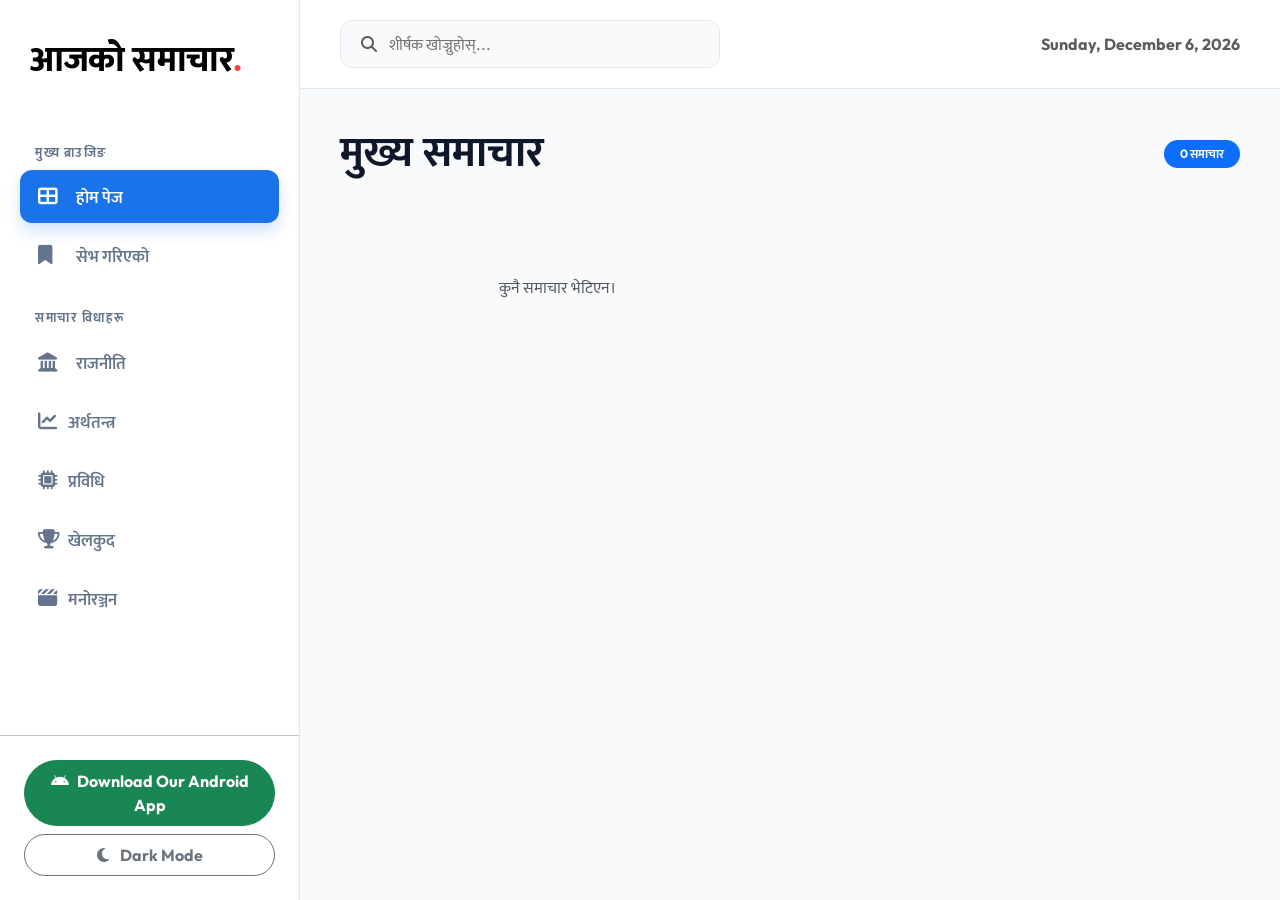
==== index.html @ b2e9e097 "Update index.html" ====
<!DOCTYPE html>
<html lang="ne" data-theme="light">
<head>
    <meta charset="UTF-8" />
    <meta name="viewport" content="width=device-width, initial-scale=1.0" />
    <title>आजको समाचार | Web Version</title>
    
    <link href="https://cdn.jsdelivr.net/npm/bootstrap@5.3.0/dist/css/bootstrap.min.css" rel="stylesheet" />
    <link href="https://fonts.googleapis.com/css2?family=Mukta:wght@400;600;700;800&family=Outfit:wght@400;500;600;700&display=swap" rel="stylesheet" />
    <link rel="stylesheet" href="https://cdnjs.cloudflare.com/ajax/libs/font-awesome/6.4.0/css/all.min.css" />
    <link rel="icon" type="image/x-icon" href="https://raw.githubusercontent.com/ayushacharya05/aajakosamachar/main/images/icon.png">

    <style>
        :root {
            --primary: #1a73e8;
            --primary-light: rgba(26, 115, 232, 0.08);
            --sidebar-bg: #ffffff;
            --main-bg: #f8fafc;
            --text-main: #0f172a;
            --text-muted: #64748b;
            --brand-color: #000000; /* आजको समाचार Black */
            --border-color: #e2e8f0;
            --sidebar-width: 300px;
            --card-bg: #ffffff;
        }

        [data-theme="dark"] {
            --sidebar-bg: #0f172a;
            --main-bg: #020617;
            --text-main: #f8fafc;
            --text-muted: #94a3b8;
            --brand-color: #ffffff;
            --border-color: #1e293b;
            --card-bg: #1e293b;
            --primary-light: rgba(38, 132, 255, 0.15);
        }

        body { 
            font-family: 'Outfit', 'Mukta', sans-serif; 
            background: var(--main-bg); 
            color: var(--text-main);
            margin: 0; 
            display: flex; 
            height: 100vh; 
            overflow: hidden;
        }

        /* --- MODERN SIDEBAR --- */
        .pc-sidebar {
            width: var(--sidebar-width);
            background: var(--sidebar-bg);
            border-right: 1px solid var(--border-color);
            display: flex;
            flex-direction: column;
            z-index: 1000;
            transition: all 0.3s cubic-bezier(0.4, 0, 0.2, 1);
        }

        .sidebar-header { 
            padding: 35px 30px 25px 30px; 
        }

        .brand-name { 
            font-family: 'Mukta', sans-serif; 
            font-weight: 800; 
            font-size: 2.2rem; 
            color: var(--brand-color); 
            text-decoration: none !important;
            display: inline-block;
            letter-spacing: -0.5px;
            transition: color 0.3s;
        }
        .brand-name span {
            color: #ef4444;
        }

        .nav-scroll { 
            flex-grow: 1; 
            overflow-y: auto; 
            padding: 10px 20px;
        }

        .menu-label { 
            padding: 20px 15px 8px; 
            font-size: 0.8rem; 
            text-transform: uppercase; 
            letter-spacing: 1.5px; 
            color: var(--text-muted); 
            font-weight: 700; 
        }

        .nav-link-custom { 
            padding: 14px 18px; 
            margin-bottom: 6px;
            color: var(--text-muted); 
            text-decoration: none !important;
            display: flex; 
            align-items: center; 
            font-weight: 600; 
            font-size: 1.05rem; 
            border-radius: 12px;
            transition: all 0.2s ease;
            cursor: pointer;
        }

        .nav-link-custom i { 
            width: 30px; 
            font-size: 1.2rem; 
            transition: transform 0.2s;
        }

        .nav-link-custom:hover { 
            background: var(--primary-light); 
            color: var(--primary); 
        }
        .nav-link-custom:hover i {
            transform: translateX(3px);
        }

        .nav-link-custom.active { 
            background: var(--primary); 
            color: white !important; 
            box-shadow: 0 8px 16px rgba(26, 115, 232, 0.2);
        }

        /* --- MAIN CONTENT --- */
        .main-wrapper { 
            flex-grow: 1; 
            display: flex; 
            flex-direction: column; 
            height: 100vh;
            overflow: hidden;
        }

        .top-header {
            padding: 20px 40px;
            background: var(--sidebar-bg);
            border-bottom: 1px solid var(--border-color);
            display: flex;
            justify-content: space-between;
            align-items: center;
        }

        .search-bar {
            background: var(--main-bg);
            border: 1px solid var(--border-color);
            border-radius: 12px;
            padding: 10px 20px;
            width: 380px;
            display: flex;
            align-items: center;
            transition: all 0.2s;
        }
        .search-bar:focus-within {
            border-color: var(--primary);
            box-shadow: 0 0 0 3px var(--primary-light);
        }
        .search-bar input {
            border: none; background: transparent; outline: none; width: 100%; margin-left: 10px; color: var(--text-main);
        }

        .scroll-content { 
            padding: 40px; 
            overflow-y: auto; 
            scroll-behavior: smooth;
        }

        .news-grid { 
            display: grid; 
            grid-template-columns: repeat(auto-fill, minmax(320px, 1fr)); 
            gap: 30px; 
        }

        /* --- PREMIUM CARDS WITH EQUAL HEIGHT & IMAGE PLACEHOLDER --- */
        .news-card { 
            background: var(--card-bg); 
            border-radius: 20px; 
            overflow: hidden;
            border: 1px solid var(--border-color); 
            transition: all 0.3s cubic-bezier(0.4, 0, 0.2, 1); 
            cursor: pointer;
            height: 100%; 
            display: flex; 
            flex-direction: column;
            box-shadow: 0 2px 4px rgba(0,0,0,0.02);
        }
        .news-card:hover { 
            transform: translateY(-6px); 
            box-shadow: 0 15px 30px rgba(0,0,0,0.08); 
            border-color: var(--primary);
        }
        
        .card-img-container {
            width: 100%;
            height: 210px;
            overflow: hidden;
            background: #e2e8f0;
            display: flex;
            align-items: center;
            justify-content: center;
        }
        .card-img { 
            width: 100%; 
            height: 100%; 
            object-fit: cover; 
            transition: transform 0.5s; 
        }
        .news-card:hover .card-img { 
            transform: scale(1.03); 
        }
        
        .card-body { 
            padding: 22px; 
            flex-grow: 1; 
            display: flex; 
            flex-direction: column; 
        }
        .source-badge { 
            font-size: 0.75rem; 
            font-weight: 800; 
            color: var(--primary); 
            margin-bottom: 12px; 
            text-transform: uppercase; 
            letter-spacing: 0.5px; 
        }
        .news-title { 
            font-family: 'Mukta'; 
            font-size: 1.3rem; 
            font-weight: 700; 
            line-height: 1.45; 
            color: var(--text-main); 
            margin-bottom: 15px;
        }

        /* --- READER OVERLAY --- */
        .reader-overlay {
            position: fixed; inset: 0; background: rgba(15, 23, 42, 0.6); 
            backdrop-filter: blur(12px); z-index: 2000;
            display: none; align-items: center; justify-content: center; padding: 20px;
        }
        .reader-overlay.active { display: flex; }
        .reader-window {
            background: var(--sidebar-bg); width: 100%; max-width: 850px;
            max-height: 85vh; border-radius: 24px; overflow-y: auto; padding: 45px;
            position: relative; box-shadow: 0 25px 50px -12px rgba(0, 0, 0, 0.25);
            animation: popUp 0.3s cubic-bezier(0.34, 1.56, 0.64, 1);
        }
        @keyframes popUp { from { opacity: 0; transform: scale(0.95) translateY(10px); } to { opacity: 1; transform: scale(1) translateY(0); } }
        
        .close-reader { 
            position: absolute; top: 25px; right: 25px; border: none; 
            background: var(--main-bg); color: var(--text-main); border-radius: 50%; 
            width: 40px; height: 40px; font-size: 1.1rem; display: flex; align-items: center; justify-content: center;
            transition: 0.2s;
        }
        .close-reader:hover { background: #ef4444; color: white; }

        /* Styling for custom modal content */
        .custom-modal-content {
            background: var(--sidebar-bg);
            color: var(--text-main);
            border: 1px solid var(--border-color);
            border-radius: 24px;
        }

        @media (max-width: 1024px) {
            .pc-sidebar { width: 90px; }
            .nav-text, .menu-label, .brand-name, .sidebar-header span, .btn-text-hide { display: none; }
            .nav-link-custom { justify-content: center; padding: 18px; margin: 10px; }
            .nav-link-custom i { margin: 0; width: auto; font-size: 1.4rem; }
            .sidebar-header { padding: 30px 10px; text-align: center; }
            .app-download-btn { padding: 12px 0 !important; width: 50px !important; margin: 0 auto 10px auto !important; display: flex; justify-content: center; align-items: center; }
            .app-download-btn i { margin: 0 !important; }
        }

        @media (min-width: 1025px) {
            .mobile-app-download {
                display: block; /* Ensures download section stays visible in sidebar for desktops too */
            }
        }
    </style>
</head>
<body>

    <aside class="pc-sidebar">
        <div class="sidebar-header">
            <a href="#" class="brand-name">आजको समाचार<span>.</span></a>
        </div>
                
        <div class="nav-scroll">
            <div class="menu-label">मुख्य ब्राउजिङ</div>
            <a class="nav-link-custom active" onclick="filterBy('All', this)">
                <i class="fas fa-th-large me-2"></i> <span class="nav-text">होम पेज</span>
            </a>
            <a class="nav-link-custom" onclick="filterBy('Taaja', this)" style="display: none;">
                <i class="fas fa-fire me-2"></i> <span class="nav-text">ताजा समाचार</span>
            </a>
            <a class="nav-link-custom" onclick="showSaved(this)">
                <i class="fas fa-bookmark me-2"></i> <span class="nav-text">सेभ गरिएको</span>
            </a>
                        
            <div class="menu-label">समाचार विधाहरू</div>
            <a class="nav-link-custom" onclick="filterBy('Politics', this)">
                <i class="fas fa-landmark me-2"></i> <span class="nav-text">राजनीति</span>
            </a>
            <a class="nav-link-custom" onclick="filterBy('Economy', this)">
                <i class="fas fa-chart-line"></i> <span class="nav-text">अर्थतन्त्र</span>
            </a>
            <a class="nav-link-custom" onclick="filterBy('Tech', this)">
                <i class="fas fa-microchip"></i> <span class="nav-text">प्रविधि</span>
            </a>
            <a class="nav-link-custom" onclick="filterBy('Sports', this)">
                <i class="fas fa-trophy"></i> <span class="nav-text">खेलकुद</span>
            </a>
            <a class="nav-link-custom" onclick="filterBy('Entertainment', this)">
                <i class="fas fa-clapperboard"></i> <span class="nav-text">मनोरञ्जन</span>
            </a>
        </div>

        <div class="p-4 border-top border-secondary-subtle">
            <div class="mobile-app-download">
                <a href="https://aajakosamachar.ayushacharya5.com.np/app/download/" target="_blank" class="btn btn-success app-download-btn w-100 rounded-pill py-2 fw-bold mb-2 text-white">
                    <i class="fab fa-android me-2"></i><span class="btn-text-hide">Download Our Android App</span>
                </a>
            </div>
            
            <button class="btn btn-outline-secondary w-100 rounded-pill py-2 fw-bold" onclick="toggleTheme()" id="themeBtn">
                <i class="fas fa-moon me-2"></i> <span class="btn-text-hide">Dark Mode</span>
            </button>
        </div>
    </aside>

    <div class="main-wrapper">
        <header class="top-header">
            <div class="search-bar">
                <i class="fas fa-search text-muted"></i>
                <input type="text" id="searchInput" placeholder="शीर्षक खोज्नुहोस्..." oninput="searchNews()">
            </div>
            <div id="dateNow" class="fw-bold text-muted"></div>
        </header>

        <div class="scroll-content">
            <div class="d-flex justify-content-between align-items-center mb-5">
                <h1 id="pageTitle" class="fw-bold m-0" style="font-family:'Mukta'; font-size: 2.6rem;">मुख्य समाचार</h1>
                <span id="loadStatus" class="badge bg-primary px-3 py-2 rounded-pill">Loading...</span>
            </div>

            <div id="newsGrid" class="news-grid">
                <div class="text-center w-100 p-5">
                    <div class="spinner-grow text-primary" role="status"></div>
                    <p class="mt-3 fw-bold text-muted">१५ वटा प्रमुख स्रोतबाट समाचार संकलन हुँदैछ...</p>
                </div>
            </div>
        </div>
    </div>

    <div id="readerOverlay" class="reader-overlay" onclick="closeReader()">
        <div class="reader-window" onclick="event.stopPropagation()">
            <button class="close-reader" onclick="closeReader()"><i class="fas fa-times"></i></button>
            <div id="rSource" class="source-badge"></div>
            <h1 id="rTitle" class="fw-bold mb-4" style="font-family:'Mukta'; font-size: 2.4rem; line-height: 1.3;"></h1>
            <img id="rImg" class="w-100 rounded-4 mb-4 shadow-sm" style="display:none; max-height: 420px; object-fit: cover;">
            <div id="rBody" style="font-size: 1.25rem; line-height: 1.8; font-family:'Mukta';"></div>
            <hr class="my-5">
            <div class="d-flex gap-3">
                <a id="rLink" target="_blank" class="btn btn-primary btn-lg px-5 rounded-pill fs-6">पूरा समाचार पढ्नुहोस्</a>
                <button class="btn btn-light btn-lg px-4 rounded-pill fs-6" onclick="saveCurrent()"><i class="far fa-bookmark me-2"></i>सेभ गर्नुहोस्</button>
            </div>
        </div>
    </div>

    <div class="modal fade" id="mobilePromptModal" tabindex="-1" aria-hidden="true" data-bs-backdrop="true" data-bs-keyboard="true">
        <div class="modal-dialog modal-dialog-centered">
            <div class="modal-content custom-modal-content p-3 text-center">
                <div class="modal-body">
                    <div class="mb-3 text-primary">
                        <i class="fab fa-android fa-3x"></i>
                    </div>
                    <h4 class="fw-bold mb-2" style="font-family: 'Mukta';">उत्कृष्ट अनुभवको लागि!</h4>
                    <p class="text-muted small">तपाईं मोबाइल डिभाइस प्रयोग गर्दै हुनुहुन्छ। राम्रो र सहज तरिकाले समाचार पढ्न हाम्रो आधिकारिक एन्ड्रोइड एप डाउनलोड गर्नुहोस्।</p>
                    <div class="d-grid gap-2 mt-4">
                        <a href="https://aajakosamachar.ayushacharya5.com.np/app/download/" target="_blank" class="btn btn-success rounded-pill py-2 fw-bold text-white">
                            <i class="fab fa-android me-2"></i>एन्ड्रोइड एप डाउनलोड गर्नुहोस्
                        </a>
                        <button type="button" class="btn btn-link text-muted text-decoration-none pt-2" data-bs-dismiss="modal">वेबसाइटमै पढ्छु</button>
                    </div>
                </div>
            </div>
        </div>
    </div>

    <script src="https://cdn.jsdelivr.net/npm/bootstrap@5.3.0/dist/js/bootstrap.bundle.min.js"></script>

    <script>
        const sources = [
          { name: "OnlineKhabar", url: "https://www.onlinekhabar.com/feed" },
          { name: "Setopati", url: "https://setopati.com/feed" },
          { name: "Ratopati", url: "https://www.ratopati.com/feed" },
          { name: "Kantipur", url: "https://ekantipur.com/rss/news" },
          { name: "TechPana", url: "https://www.techpana.com/feed" },
          { name: "BBC Nepali", url: "https://www.bbc.co.uk/nepali/index.xml" },
          { name: "Our Biratnagar", url: "https://ourbiratnagar.net/feed" },
          { name: "Nepal Press", url: "https://www.nepalpress.com/feed" },
          { name: "Himal Khabar", url: "https://www.himalkhabar.com/rss" },
          { name: "Nepal News", url: "https://nepalnews.com/rss" },
          { name: "Image Khabar", url: "https://www.imagekhabar.com/feed" },
          { name: "Annapurna Post", url: "https://annapurnapost.com/rss" },
          { name: "DC Nepal", url: "https://www.dcnepal.com/feed" },
          { name: "Nepal Khabar", url: "https://nepalkhabar.com/rss" },
          { name: "ICT frame", url: "https://np.ictframe.com/rss" },
          { name: "Technology Khabar", url: "https://www.technologykhabar.com/rss" },
          { name: "News filmy", url: "https://newsfilmy.com/rss" },
          { name: "Nepali Paisa", url: "https://nepalipaisa.com/rss" },
          { name: "Ramailo Cha", url: "https://www.ramailo6.com/rss" },
          { name: "Bizmandu", url: "https://bizmandu.com/rss" },
          { name: "Routine Of Nepal Banda", url: "https://www.ronbpost.com/rss" },
          { name: "Baahrakhari", url: "https://baahrakhari.com/feed" },
        ];

        let allNews = [];
        let currentItem = null;
        const defaultPlaceholder = "https://raw.githubusercontent.com/ayushacharya05/aajakosamachar/refs/heads/main/images/placeholder.png";

        async function fetchNews() {
            try {
                const promises = sources.map(s => 
                    fetch(`https://api.rss2json.com/v1/api.json?rss_url=${encodeURIComponent(s.url)}`)
                    .then(res => res.json())
                    .then(data => (data.items || []).map(item => ({
                        ...item, 
                        source: s.name,
                        topic: getTopic(item.title + item.description)
                    })))
                    .catch(() => [])
                );
                const results = await Promise.all(promises);
                allNews = results.flat().sort((a,b) => new Date(b.pubDate) - new Date(a.pubDate));
                render(allNews);
                document.getElementById('loadStatus').innerText = `${allNews.length} समाचार`;
            } catch (e) {
                document.getElementById('newsGrid').innerHTML = "<div class='p-5 text-center w-100 text-danger fw-bold'>समाचार लोड गर्न सकिएन। कृपया फ्रेस गर्नुहोस्।</div>";
            }
        }

        function getTopic(text) {
            if (/राजनीति|मन्त्री|सरकार|निर्वाचन|कांग्रेस|एमाले|संसद/.test(text)) return 'Politics';
            if (/शेयर|बजेट|बैंक|नेप्से|अर्थ|लगानी|बीमा|वाणिज्य|बजार/.test(text)) return 'Economy';
            if (/प्रविधि|डिजिटल|मोबाइल|इन्टरनेट|सफ्टवेयर|टेक|एआई/.test(text)) return 'Tech';
            if (/खेल|क्रिकेट|फुटबल|ओलम्पिक|विश्वकप|मैदान/.test(text)) return 'Sports';
            if (/फिल्म|मनोरञ्जन|कलाकार|गीत|सिनेमा|सुटिङ|सेलिब्रेटी/.test(text)) return 'Entertainment';
            return 'General';
        }

        function render(items) {
            const grid = document.getElementById('newsGrid');
            grid.innerHTML = items.length ? '' : '<div class="p-5 text-center w-100 text-muted">कुनै समाचार भेटिएन।</div>';
                        
            items.forEach(item => {
                let img = item.thumbnail || item.description.match(/src="([^"]+)"/)?.[1];
                if (!img || img.includes("feed") || img.length < 10) {
                    img = defaultPlaceholder;
                }

                const card = document.createElement('div');
                card.className = 'news-card';
                card.onclick = () => openReader(item);
                card.innerHTML = `
                    <div class="card-img-container">
                        <img src="${img}" class="card-img" onerror="this.src='${defaultPlaceholder}'">
                    </div>
                    <div class="card-body">
                        <div class="source-badge">${item.source}</div>
                        <div class="news-title">${item.title}</div>
                        <div class="mt-auto pt-3 text-muted small fw-bold">
                            <i class="far fa-calendar-alt me-2"></i> ${new Date(item.pubDate).toLocaleDateString('ne-NP')}
                        </div>
                    </div>
                `;
                grid.appendChild(card);
            });
        }

        function filterBy(type, el) {
            document.querySelectorAll('.nav-link-custom').forEach(n => n.classList.remove('active'));
            el.classList.add('active');
            document.getElementById('pageTitle').innerText = el.querySelector('.nav-text').innerText;
                        
            let filtered = allNews;
            if(type === 'Taaja') filtered = allNews.slice(0, 25);
            else if(type !== 'All') filtered = allNews.filter(n => n.topic === type);
            render(filtered);
            document.querySelector('.scroll-content').scrollTop = 0;
        }

        function searchNews() {
            const query = document.getElementById('searchInput').value.toLowerCase();
            render(allNews.filter(n => n.title.toLowerCase().includes(query)));
        }

        function openReader(item) {
            currentItem = item;
            document.getElementById('rTitle').innerText = item.title;
            document.getElementById('rSource').innerText = item.source;
            document.getElementById('rBody').innerHTML = item.content || item.description;
            document.getElementById('rLink').href = item.link;
            
            let img = item.thumbnail || item.description.match(/src="([^"]+)"/)?.[1];
            const rImg = document.getElementById('rImg');
            if(img) { 
                rImg.src = img; 
                rImg.style.display = 'block'; 
            } else { 
                rImg.src = defaultPlaceholder;
                rImg.style.display = 'block';
            }
            document.getElementById('readerOverlay').classList.add('active');
        }

        function closeReader() { document.getElementById('readerOverlay').classList.remove('active'); }

        function toggleTheme() {
            const root = document.documentElement;
            const current = root.getAttribute('data-theme');
            const target = current === 'dark' ? 'light' : 'dark';
            root.setAttribute('data-theme', target);
            
            const btn = document.getElementById('themeBtn');
            if(target === 'dark') {
                btn.innerHTML = `<i class="fas fa-sun me-2"></i> <span class="btn-text-hide">Light Mode</span>`;
            } else {
                btn.innerHTML = `<i class="fas fa-moon me-2"></i> <span class="btn-text-hide">Dark Mode</span>`;
            }
        }

        function saveCurrent() {
            let saved = JSON.parse(localStorage.getItem('nepali_news_saved') || '[]');
            if(!saved.find(s => s.link === currentItem.link)) {
                saved.push(currentItem);
                localStorage.setItem('nepali_news_saved', JSON.stringify(saved));
                alert('समाचार सेभ गरियो!');
            }
        }

        function showSaved(el) {
            document.querySelectorAll('.nav-link-custom').forEach(n => n.classList.remove('active'));
            el.classList.add('active');
            document.getElementById('pageTitle').innerText = "सेभ गरिएको समाचार";
            render(JSON.parse(localStorage.getItem('nepali_news_saved') || '[]'));
        }

        // Set Date
        document.getElementById('dateNow').innerText = new Date().toLocaleDateString('ne-NP', { weekday: 'long', year: 'numeric', month: 'long', day: 'numeric' });

        // Logic to trigger the popup overlay every single time on mobile devices
        function checkForMobileDevice() {
            const isMobileUA = /Android|webOS|iPhone|iPad|iPod|BlackBerry|IEMobile|Opera Mini/i.test(navigator.userAgent);
            const isTouchDevice = ('ontouchstart' in window) || (navigator.maxTouchPoints > 0) || (navigator.msMaxTouchPoints > 0);
            
            if (isMobileUA || isTouchDevice) {
                const targetElement = document.getElementById('mobilePromptModal');
                if (targetElement) {
                    const promptModal = new bootstrap.Modal(targetElement);
                    promptModal.show();
                }
            }
        }

        window.onload = function() {
            fetchNews();
            checkForMobileDevice();
        };
    </script>
</body>
</html>
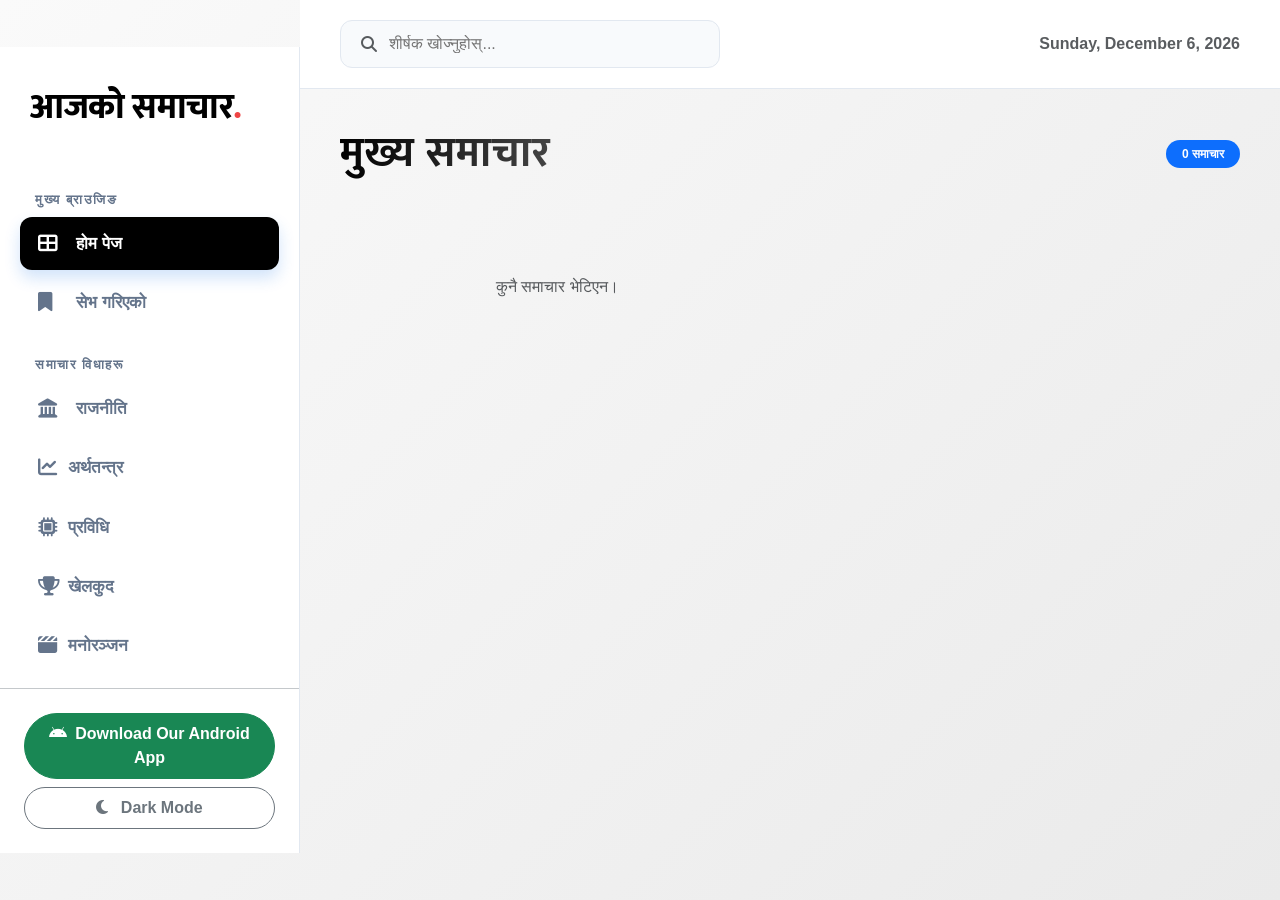
==== commit fa6b0ab5: "Update index.html" ====
--- a/index.html
+++ b/index.html
@@ -320,7 +320,7 @@
 
         <div class="p-4 border-top border-secondary-subtle">
             <div class="mobile-app-download">
-                <a href="https://aajakosamachar.ayushacharya5.com.np/app/download/" target="_blank" class="btn btn-success app-download-btn w-100 rounded-pill py-2 fw-bold mb-2 text-white">
+                <a href="https://aajakosamachar.ayushacharya.info.np/app/download/" target="_blank" class="btn btn-success app-download-btn w-100 rounded-pill py-2 fw-bold mb-2 text-white">
                     <i class="fab fa-android me-2"></i><span class="btn-text-hide">Download Our Android App</span>
                 </a>
             </div>
@@ -380,10 +380,155 @@
                     <h4 class="fw-bold mb-2" style="font-family: 'Mukta';">उत्कृष्ट अनुभवको लागि!</h4>
                     <p class="text-muted small">तपाईं मोबाइल डिभाइस प्रयोग गर्दै हुनुहुन्छ। राम्रो र सहज तरिकाले समाचार पढ्न हाम्रो आधिकारिक एन्ड्रोइड एप डाउनलोड गर्नुहोस्।</p>
                     <div class="d-grid gap-2 mt-4">
-                        <a href="https://aajakosamachar.ayushacharya5.com.np/app/download/" target="_blank" class="btn btn-success rounded-pill py-2 fw-bold text-white">
-                            <i class="fab fa-android me-2"></i>एन्ड्रोइड एप डाउनलोड गर्नुहोस्
+                        <a href="<!DOCTYPE html>
+<html lang="en">
+<head>
+  <meta charset="UTF-8">
+  <meta name="viewport" content="width=device-width, initial-scale=1.0">
+  <title>Aajako Samachar - Download Now</title>
+  
+  <link rel="icon" type="image/png" href="https://raw.githubusercontent.com/ayushacharya05/aajakosamachar/refs/heads/main/images/icon.png">
+  
+  <style>
+    :root {
+      --primary: #000000; /* Black for heading */
+      --dark: #1a1a1a;
+      --light: #f4f7f6;
+      --radius: 18px;
+    }
+
+    body {
+      font-family: 'Segoe UI', Tahoma, Geneva, Verdana, sans-serif;
+      margin: 0;
+      padding: 0;
+      background: linear-gradient(135deg, #fafafa, #eaeaea);
+      color: #333;
+      display: flex;
+      justify-content: center;
+      align-items: center;
+      min-height: 100vh;
+    }
+
+    .container {
+      background: #fff;
+      max-width: 480px;
+      width: 90%;
+      padding: 40px;
+      border-radius: var(--radius);
+      box-shadow: 0 12px 40px rgba(0,0,0,0.12);
+      text-align: center;
+      animation: fadeIn 0.6s ease-in-out;
+    }
+
+    @keyframes fadeIn {
+      from { opacity: 0; transform: translateY(20px); }
+      to { opacity: 1; transform: translateY(0); }
+    }
+
+    .app-icon {
+      width: 120px;
+      height: 120px;
+      border-radius: 24px;
+      margin-bottom: 20px;
+      box-shadow: 0 6px 20px rgba(0,0,0,0.15);
+      transition: transform 0.3s ease;
+    }
+
+    .app-icon:hover {
+      transform: scale(1.05);
+    }
+
+    h1 {
+      margin: 0;
+      font-size: 32px;
+      color: var(--primary);
+      font-weight: 800;
+      letter-spacing: 1px;
+      text-transform: uppercase;
+      background: linear-gradient(to right, #000, #444);
+      -webkit-background-clip: text;
+      -webkit-text-fill-color: transparent;
+    }
+
+    p.tagline {
+      color: #555;
+      font-size: 16px;
+      margin-top: 8px;
+      margin-bottom: 25px;
+      font-style: italic;
+    }
+
+    .description {
+      text-align: left;
+      font-size: 15px;
+      line-height: 1.7;
+      color: #444;
+      margin-bottom: 30px;
+      border-top: 1px solid #eee;
+      padding-top: 20px;
+    }
+
+    .btn-container {
+      display: flex;
+      flex-direction: column;
+      gap: 15px;
+    }
+
+    .download-btn {
+      display: flex;
+      align-items: center;
+      justify-content: center;
+      background: var(--dark);
+      color: white;
+      text-decoration: none;
+      padding: 14px;
+      border-radius: 12px;
+      font-weight: bold;
+      font-size: 15px;
+      letter-spacing: 0.5px;
+      transition: all 0.25s ease;
+    }
+
+    .download-btn:hover {
+      background: #000;
+      transform: translateY(-3px);
+      box-shadow: 0 6px 18px rgba(0,0,0,0.3);
+    }
+
+    .footer {
+      margin-top: 35px;
+      font-size: 12px;
+      color: #888;
+    }
+  </style>
+</head>
+<body>
+
+<div class="container">
+  <img src="https://raw.githubusercontent.com/ayushacharya05/aajakosamachar/refs/heads/main/images/icon.png" alt="Aajako Samachar Icon" class="app-icon">
+  
+  <h1>आजको समाचार</h1>
+
+  <div class="description">
+    Stay ahead with the latest updates from Nepal. Get real-time coverage on politics, entertainment, sports, and business — all in clean Nepali script. Your trusted source for <b>Today's News</b>.
+  </div>
+
+  <div class="btn-container">
+    <a href="https://raw.githubusercontent.com/ayushacharya05/aajakosamachar/refs/heads/main/app/download/%E0%A4%86%E0%A4%9C%E0%A4%95%E0%A5%8B%E0%A4%B8%E0%A4%AE%E0%A4%BE%E0%A4%9A%E0%A4%BE%E0%A4%B0.apk" class="download-btn">
+      📱 Download for Android
+    </a>
+  </div>
+
+  <div class="footer">
+    © 2024 Aajako Samachar Media Inc.
+  </div>
+</div>
+
+</body>
+</html>" target="_blank" class="btn btn-success rounded-pill py-2 fw-bold text-white">
+                            <i class="fab fa-android me-2"></i>Download
                         </a>
-                        <button type="button" class="btn btn-link text-muted text-decoration-none pt-2" data-bs-dismiss="modal">वेबसाइटमै पढ्छु</button>
+                 <!--  <button type="button" class="btn btn-link text-muted text-decoration-none pt-2" data-bs-dismiss="modal">वेबसाइटमै पढ्छु</button>-->
                     </div>
                 </div>
             </div>
@@ -420,7 +565,7 @@
 
         let allNews = [];
         let currentItem = null;
-        const defaultPlaceholder = "https://raw.githubusercontent.com/ayushacharya05/aajakosamachar/refs/heads/main/images/placeholder.png";
+        const defaultPlaceholder = "https://raw.githubusercontent.com/ayushacharya05/aajakosamachar/refs/heads/main/images/placeholder.jpeg";
 
         async function fetchNews() {
             try {
